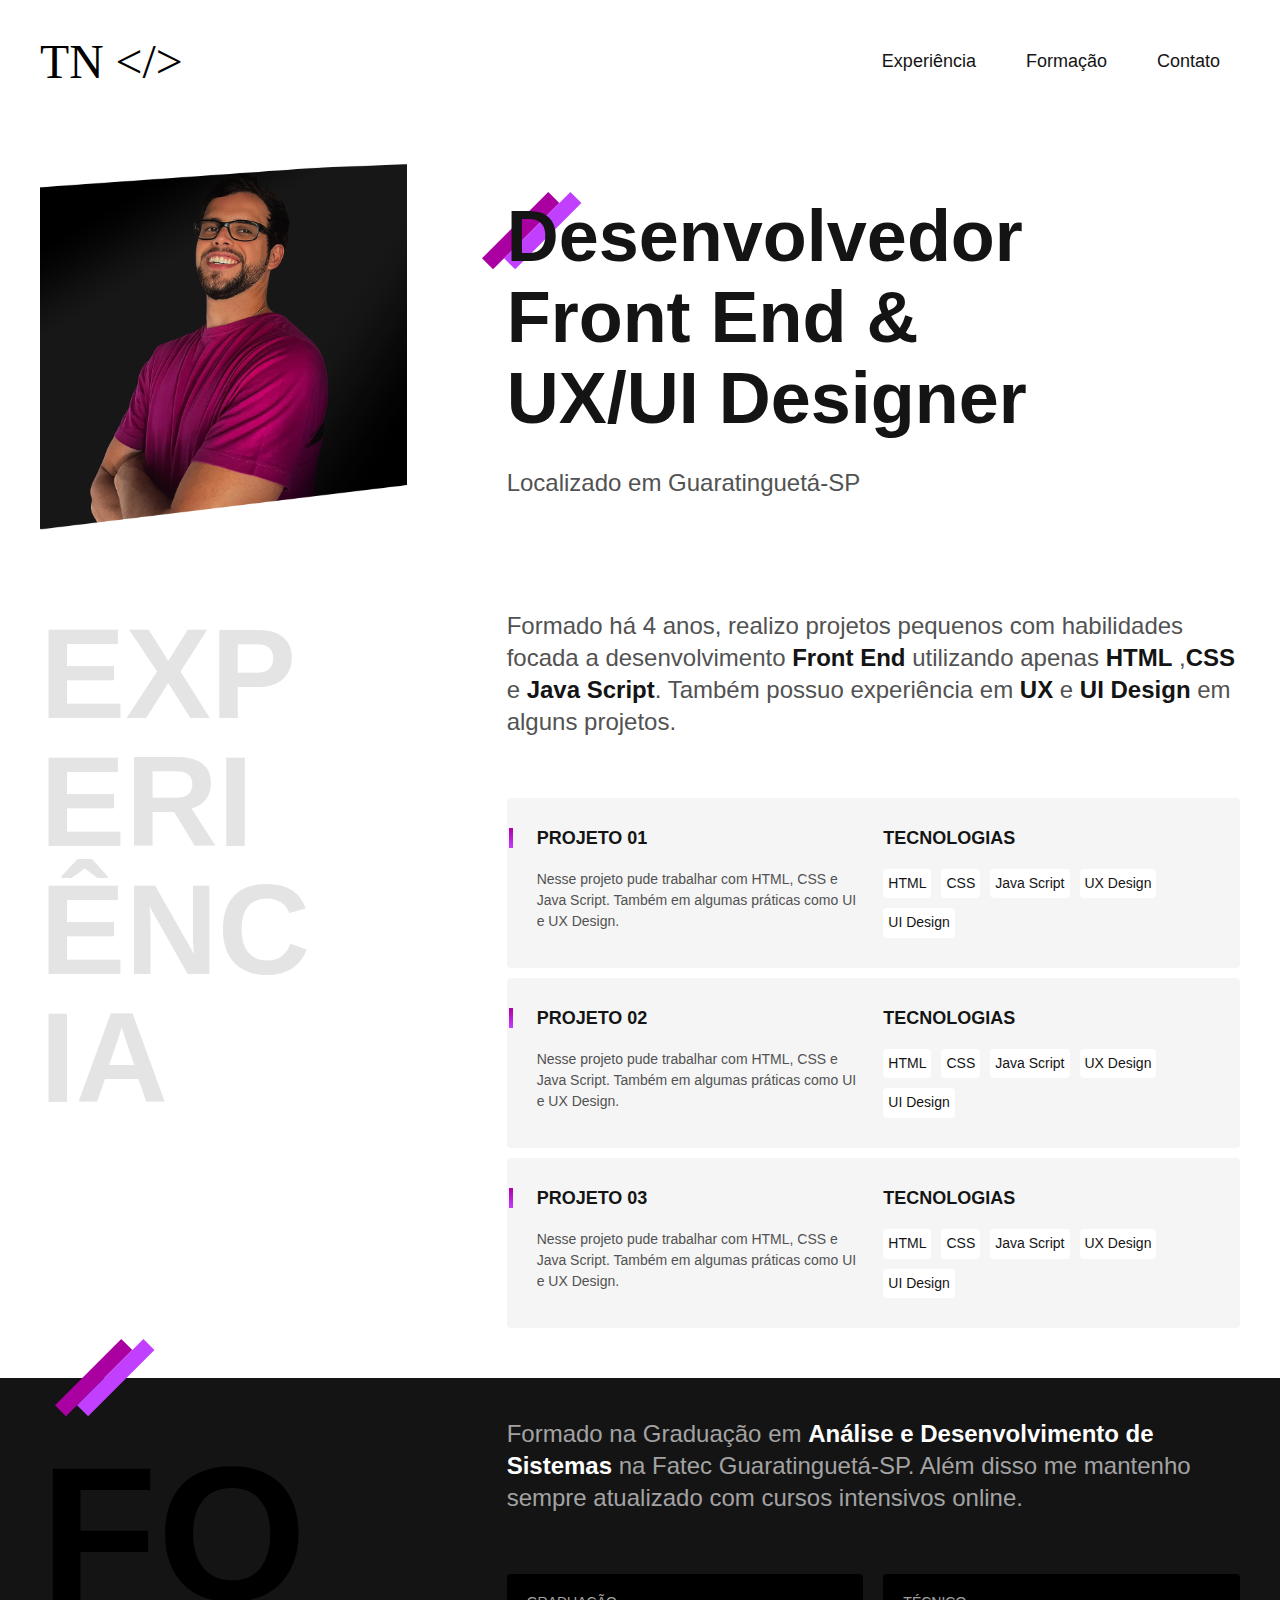
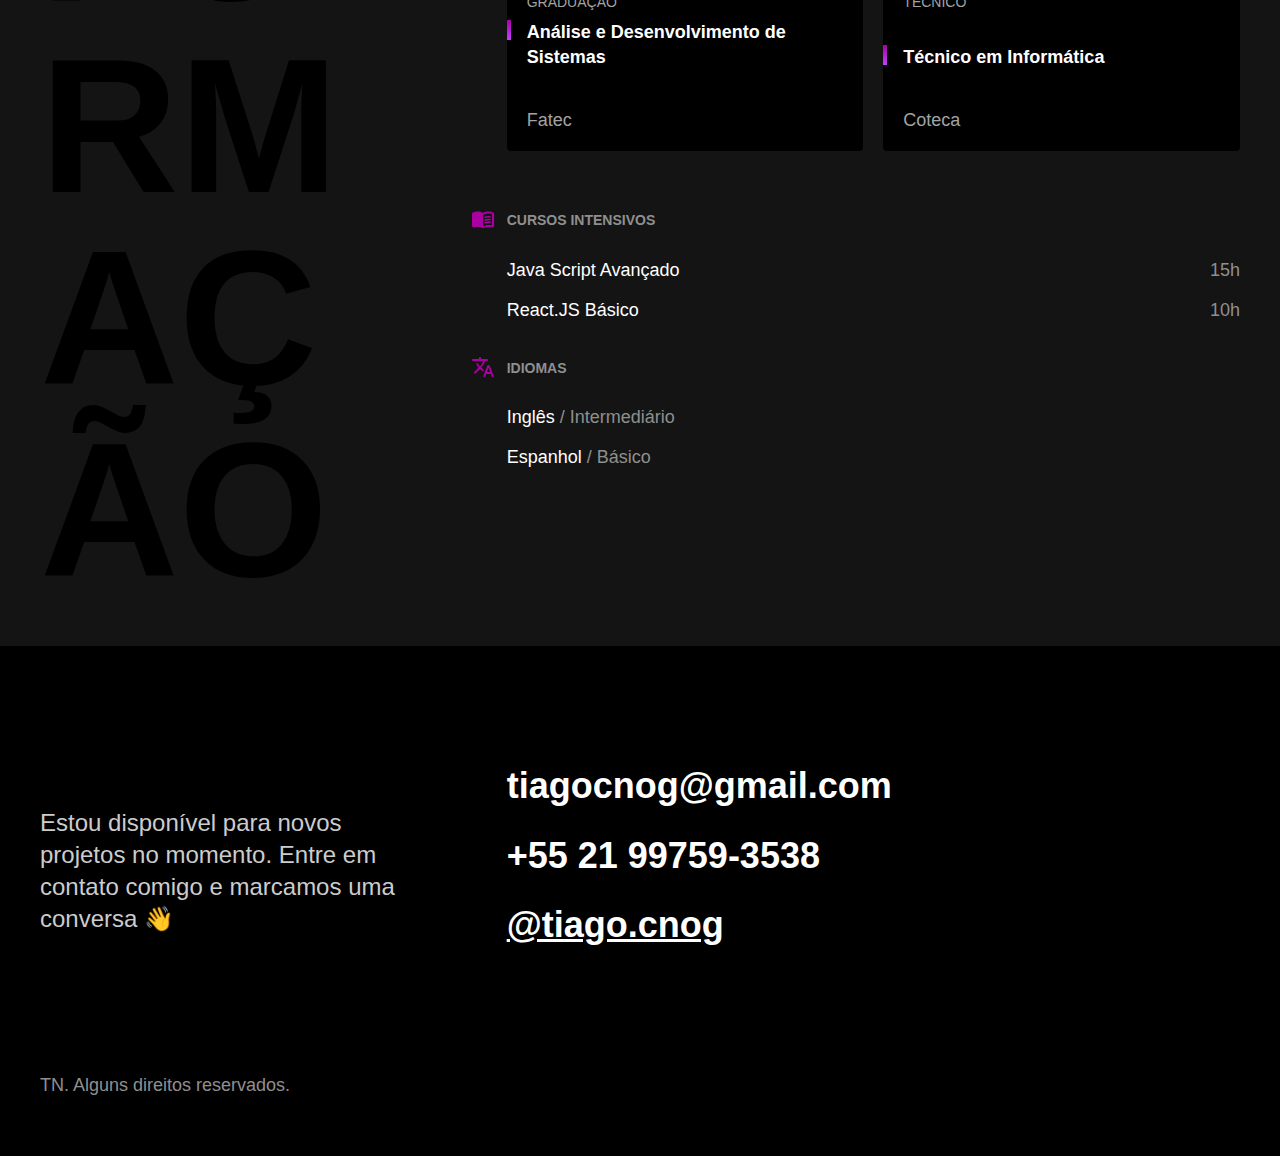
==== index.html @ 7df850c8 "commit inicial" ====
<!DOCTYPE html>
<html lang="pt-BR">

<head>
    <meta charset="UTF-8">
    <meta name="viewport" content="width=device-width, initial-scale=1.0">
    <title>Tiago - Desenvolvedor e Designer</title>
    <meta name="description" content="Desenvolvedor Front End e UX/UI Designer">
    <link rel="stylesheet" href="css/style.css">
</head>

<body>
    <header class="header">
        <img src="img/tndev.svg" class="logo" alt="tndev">
        <nav>
            <ul class="header-menu">
                <li><a href="#experiencia">Experiência</a></li>
                <li><a href="#formacao">Formação</a></li>
                <li><a href="#contato">Contato</a></li>
            </ul>
        </nav>
    </header>

    <main class="introducao">
        <img src="img/perfil.jpg" alt="Tiago Nogueira">
        <div>
            <h1>Desenvolvedor<br>Front End &<br>UX/UI Designer</h1>
            <p>Localizado em Guaratinguetá-SP</p>
        </div>
    </main>

    <section class="experiencia" id="experiencia" aria-label="Experiência">
        <h2 class="subtitulo">Experiência</h2>

        <div>
            <p class="experiencia-texto">
                Formado há 4 anos, realizo projetos pequenos com habilidades focada a desenvolvimento <strong>Front
                    End</strong> utilizando apenas
                <strong>HTML</strong> ,<strong>CSS</strong> e <strong>Java Script</strong>. Também possuo experiência em
                <strong>UX</strong>
                e <strong>UI Design</strong> em alguns projetos.
            </p>
            <div class="projeto">
                <h3 class="projeto-titulo">projeto 01</h3>
                <span class="projeto-titulo">Tecnologias</span>
                <p class="projeto-texto">
                    Nesse projeto pude trabalhar com HTML, CSS e Java Script. Também em algumas práticas como UI e UX
                    Design.
                </p>
                <ul class="projeto-tecnologias">
                    <li>HTML</li>
                    <li>CSS</li>
                    <li>Java Script</li>
                    <li>UX Design</li>
                    <li>UI Design</li>
                </ul>
            </div>

            <div class="projeto">
                <h3 class="projeto-titulo">projeto 02</h3>
                <span class="projeto-titulo">Tecnologias</span>
                <p class="projeto-texto">
                    Nesse projeto pude trabalhar com HTML, CSS e Java Script. Também em algumas práticas como UI e UX
                    Design.
                </p>
                <ul class="projeto-tecnologias">
                    <li>HTML</li>
                    <li>CSS</li>
                    <li>Java Script</li>
                    <li>UX Design</li>
                    <li>UI Design</li>
                </ul>
            </div>

            <div class="projeto">
                <h3 class="projeto-titulo">projeto 03</h3>
                <span class="projeto-titulo">Tecnologias</span>
                <p class="projeto-texto">
                    Nesse projeto pude trabalhar com HTML, CSS e Java Script. Também em algumas práticas como UI e UX
                    Design.
                </p>
                <ul class="projeto-tecnologias">
                    <li>HTML</li>
                    <li>CSS</li>
                    <li>Java Script</li>
                    <li>UX Design</li>
                    <li>UI Design</li>
                </ul>
            </div>
        </div>
    </section>

    <section class="formacao" id="formacao" aria-label="Formação">
        <div class="formacao-container">
            <h2 class="subtitulo">Formação</h2>

            <div>
                <p class="formacao-texto">
                    Formado na Graduação em <strong>Análise e Desenvolvimento de Sistemas</strong> na Fatec
                    Guaratinguetá-SP. Além disso me mantenho sempre
                    atualizado com cursos intensivos online.
                </p>

                <ul class="cursos-lista">
                    <li class="curso">
                        <span class="curso-tipo">Graduação</span>
                        <h3 class="curso-titulo">Análise e Desenvolvimento de Sistemas</h3>
                        <span class="curso-instituicao">Fatec</span>
                        </span>
                    </li>
                    <li class="curso">
                        <span class="curso-tipo">Técnico</span>
                        <h3 class="curso-titulo">Técnico em Informática</h3>
                        <span class="curso-instituicao">Coteca</span>
                        </span>
                    </li>
                </ul>

                <div class="formacao-extra">
                    <div class="cursos-extra">
                        <h3>Cursos Intensivos</h3>
                        <ul>
                            <li>Java Script Avançado <span>15h</span></li>
                            <li>React.JS Básico <span>10h</span></li><br>
                        </ul>
                    </div>

                    <div class="idiomas">
                        <h3>Idiomas</h3>
                        <ul>
                            <li>Inglês <span>/ Intermediário</span></li>
                            <li>Espanhol <span>/ Básico</span></li>
                        </ul>
                    </div>
                </div>

            </div>
        </div>
    </section>

    <footer class="footer" id="contato">
        <div class="footer-container">
          <p class="footer-texto">Estou disponível para novos projetos no momento. Entre em contato comigo e marcamos uma conversa 👋</p>
          <ul class="footer-contato">
            <li>tiagocnog@gmail.com</li>
            <li>+55 21 99759-3538</li>
            <li><a href="/">@tiago.cnog</a></li>
          </ul>
          <p class="footer-copy">TN. Alguns direitos reservados.</p>
        </div>
      </footer>

</body>

</html>
---- css/style.css ----
@import './global.css';
@import './header.css';
@import './introducao.css';
@import './experiencia.css';
@import './formacao.css';
@import './footer.css';
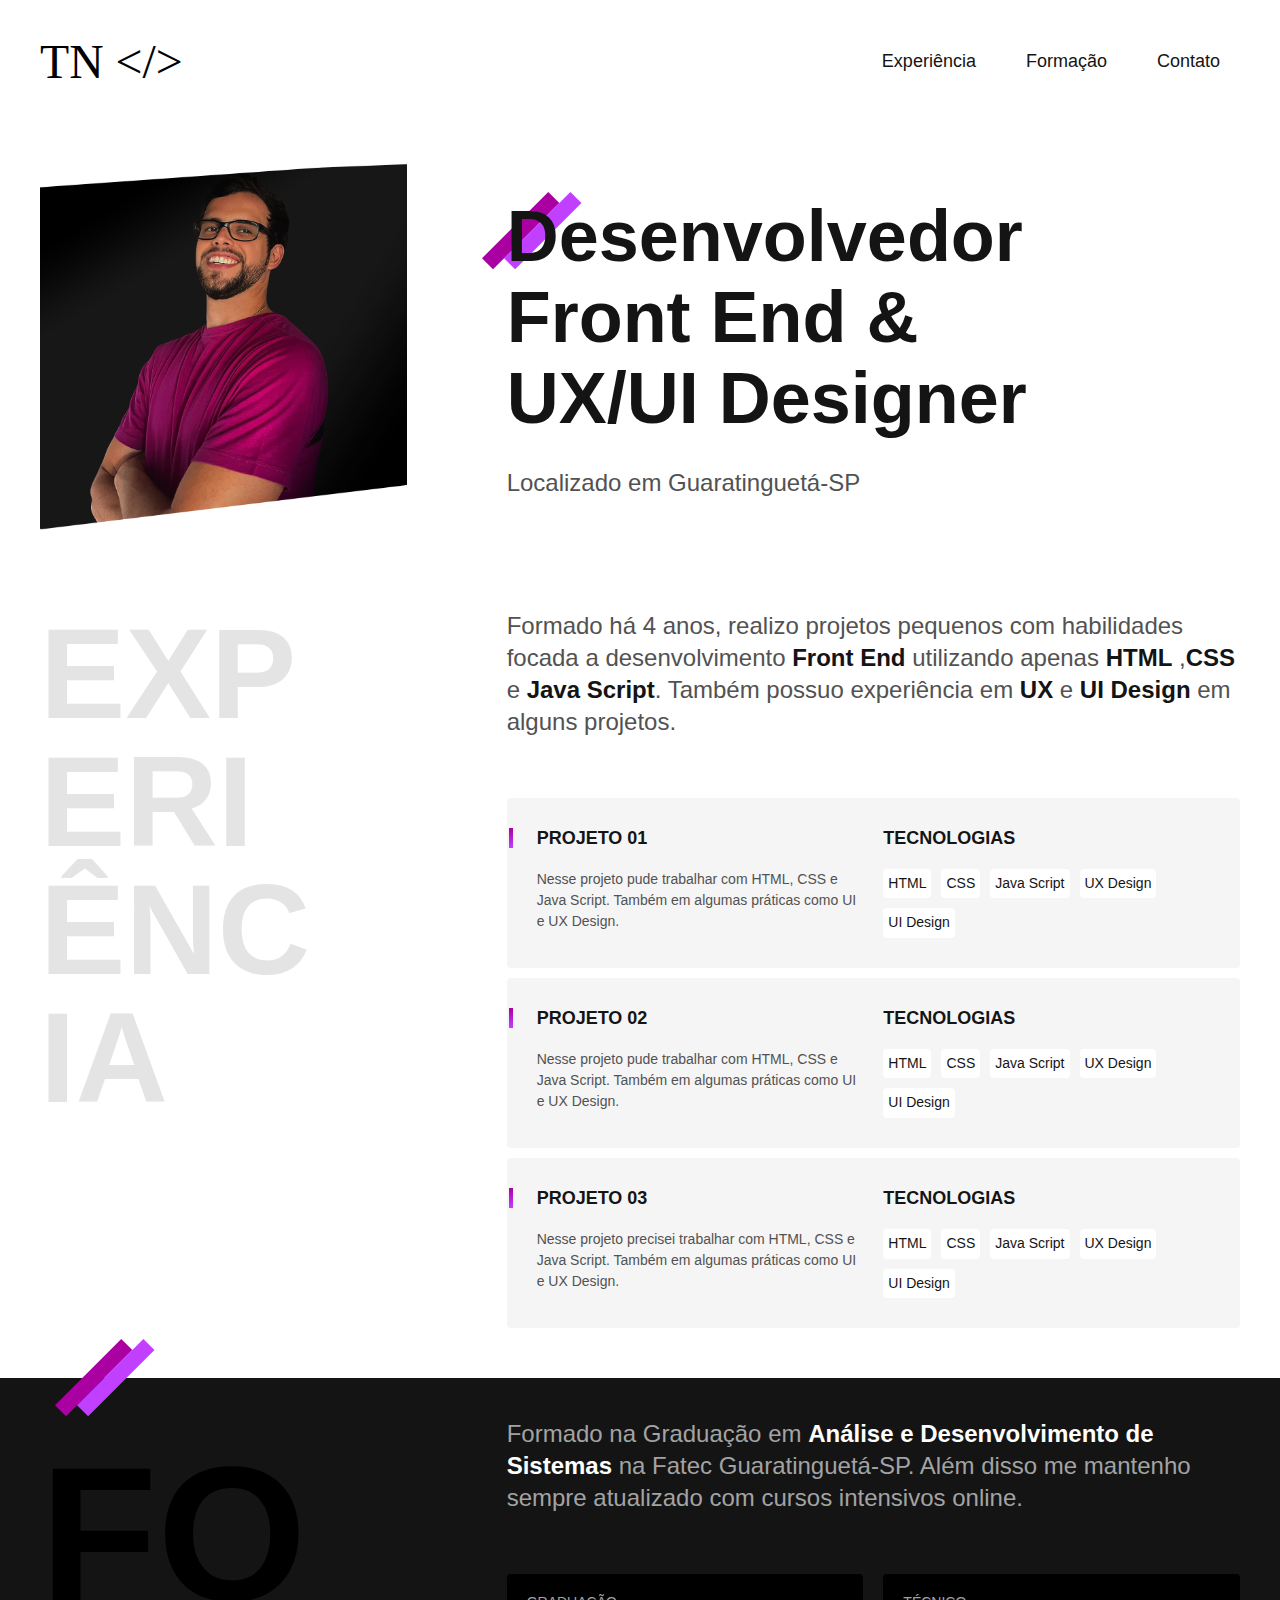
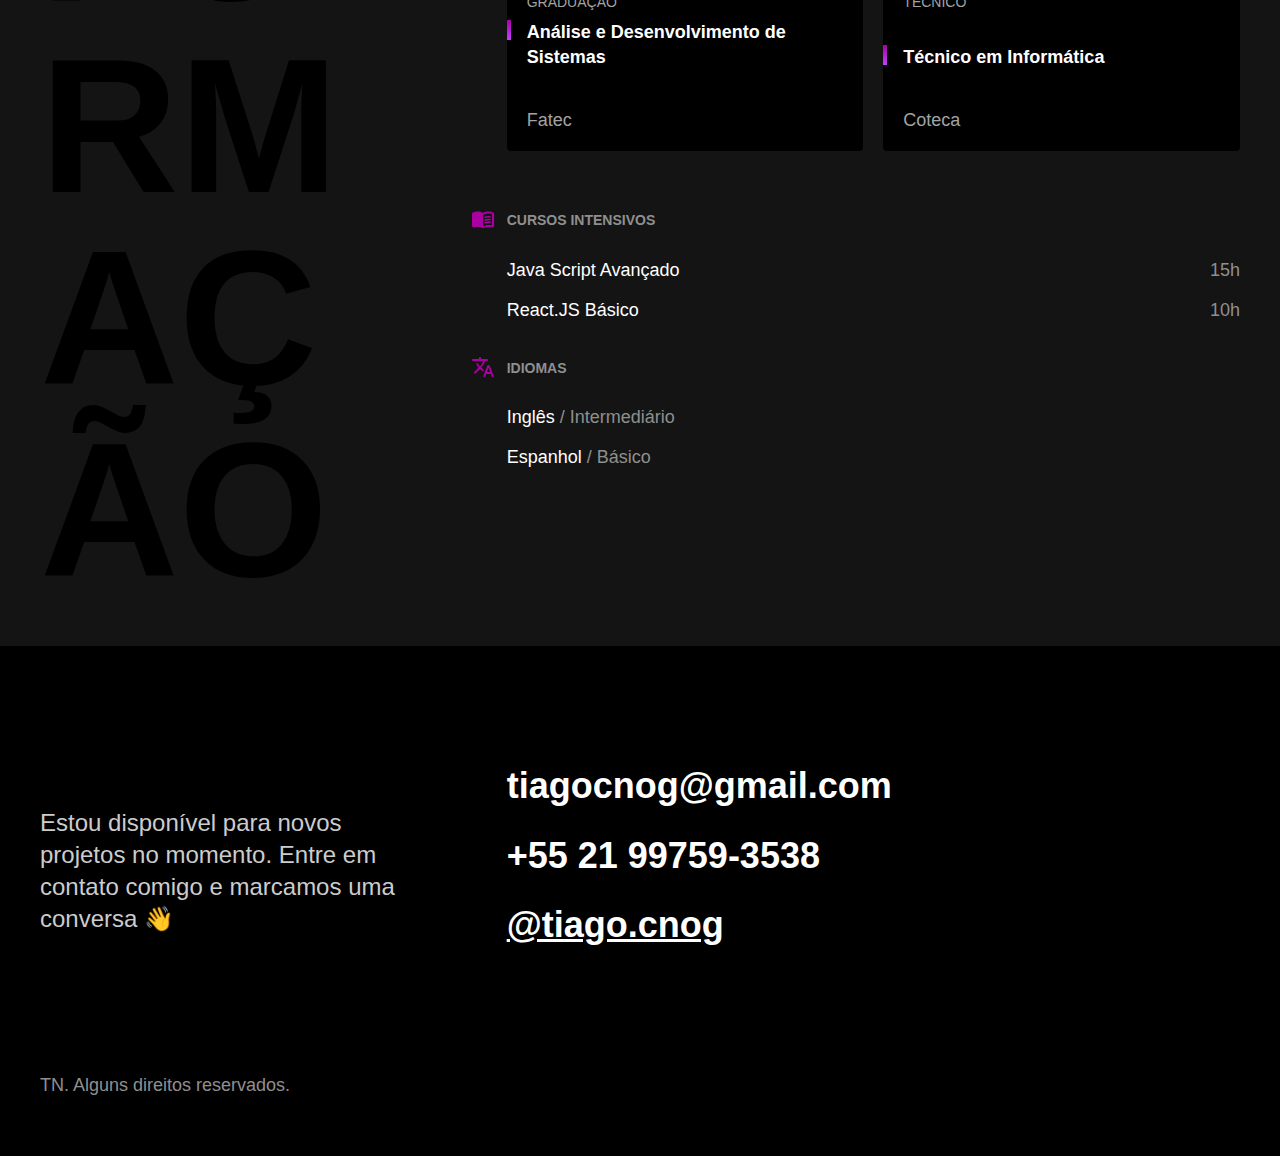
==== commit 88937be6: "mudança no projeto texto" ====
--- a/index.html
+++ b/index.html
@@ -76,7 +76,7 @@
                 <h3 class="projeto-titulo">projeto 03</h3>
                 <span class="projeto-titulo">Tecnologias</span>
                 <p class="projeto-texto">
-                    Nesse projeto pude trabalhar com HTML, CSS e Java Script. Também em algumas práticas como UI e UX
+                    Nesse projeto precisei trabalhar com HTML, CSS e Java Script. Também em algumas práticas como UI e UX
                     Design.
                 </p>
                 <ul class="projeto-tecnologias">
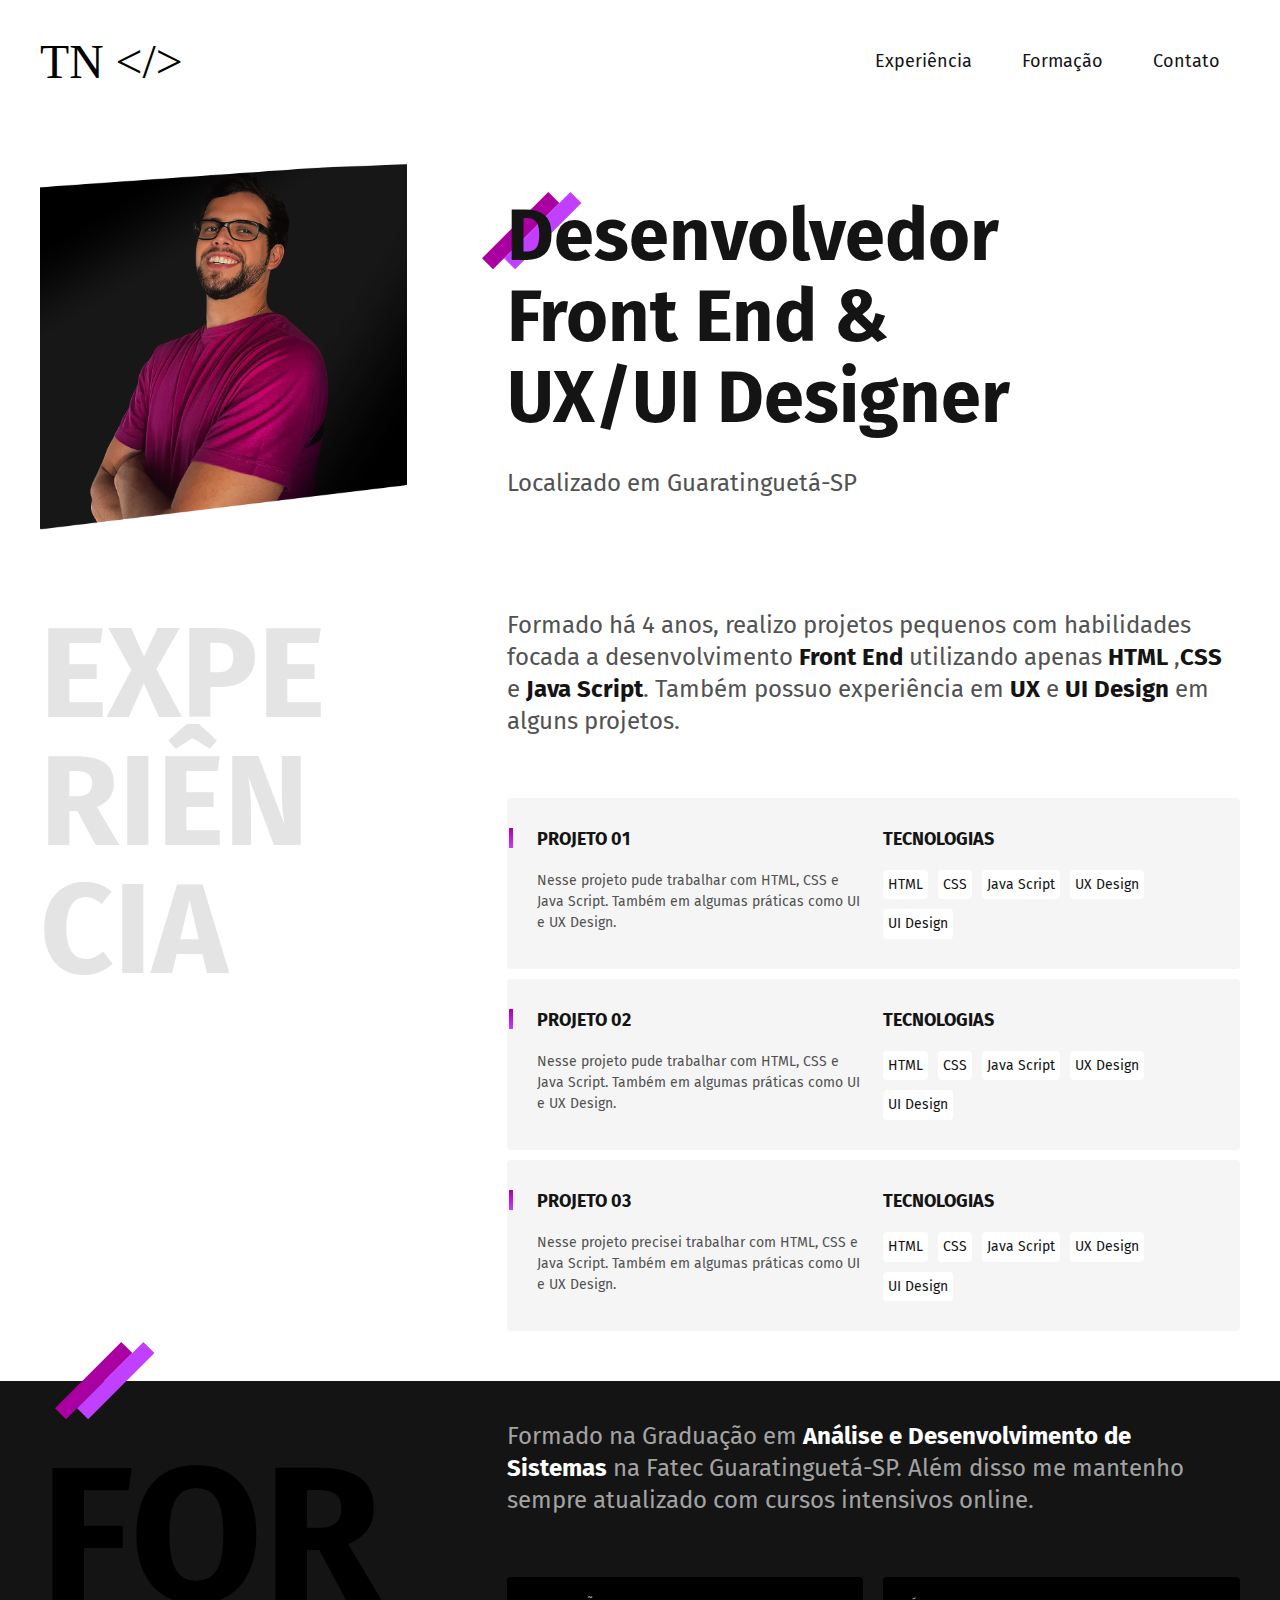
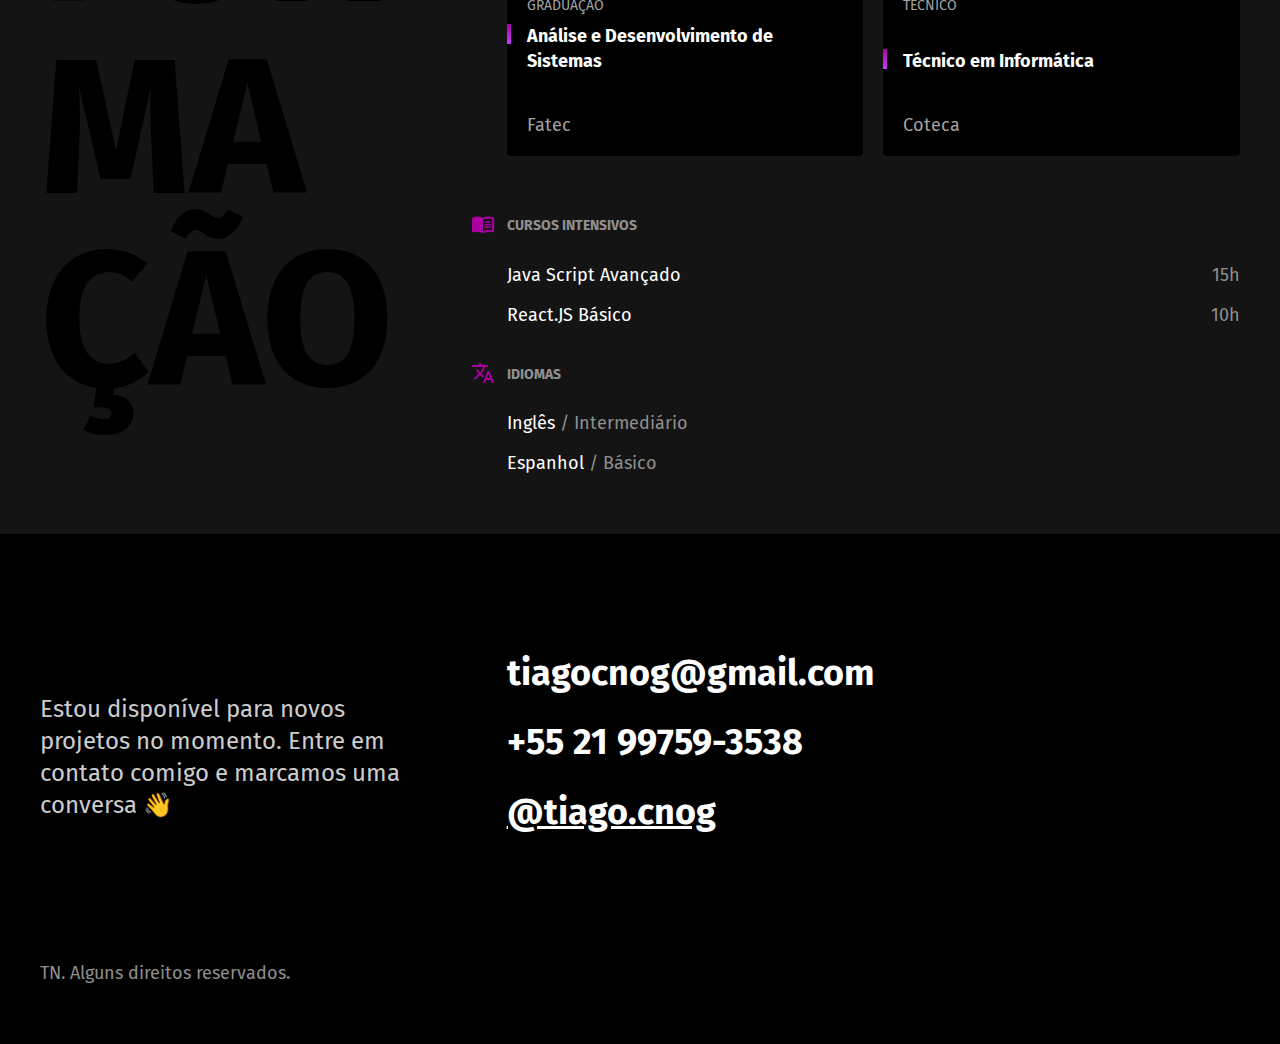
==== commit d61f2d9b: "add fonts" ====
--- a/index.html
+++ b/index.html
@@ -7,6 +7,9 @@
     <title>Tiago - Desenvolvedor e Designer</title>
     <meta name="description" content="Desenvolvedor Front End e UX/UI Designer">
     <link rel="stylesheet" href="css/style.css">
+    <link rel="preconnect" href="https://fonts.googleapis.com">
+    <link rel="preconnect" href="https://fonts.gstatic.com" crossorigin>
+    <link href="https://fonts.googleapis.com/css2?family=Fira+Sans:ital,wght@0,100;0,200;0,300;0,400;0,500;0,600;0,700;0,800;0,900;1,100;1,200;1,300;1,400;1,500;1,600;1,700;1,800;1,900&display=swap" rel="stylesheet">
 </head>
 
 <body>
